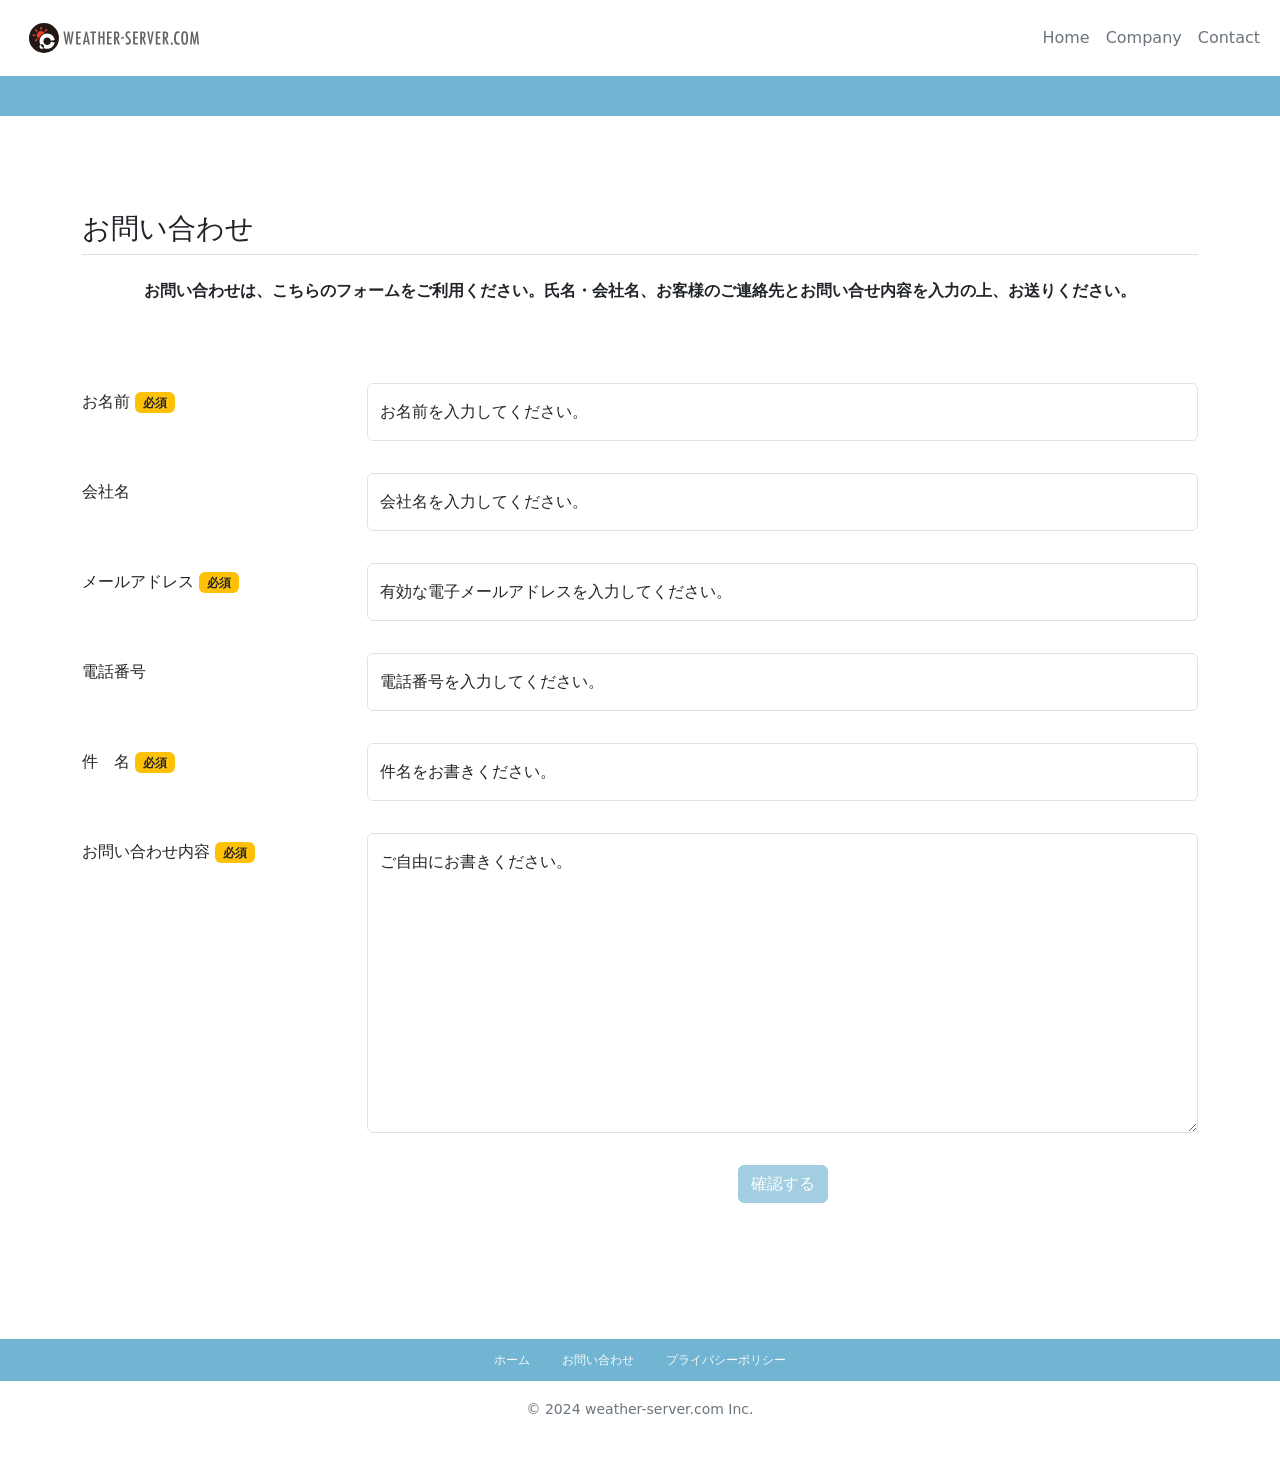
==== contact.html @ b683f3f1 "Deploy production e930aa9" ====
<!doctype html>
<html lang="ja">
  <head>
    <meta charset="utf-8">
    <meta name="viewport" content="width=device-width, initial-scale=1">

	<!-- Bootstrap CSS -->
		<link rel="stylesheet" href="css/bootstrap.min.css">
    <link rel="stylesheet" href="css/custom.css">
    <title>weather-server.com - お問い合わせ</title>
    <style>
      .imgbg {
        height: 800px;
        background-image: url(images/img_bg.jpg);
        background-position: top center;
        background-repeat: no-repeat;
        background-size: cover;
      }

      /* スマホ */
        @media (max-width: 425px) {
        .imgbg {
          height: 800px;
        }
      }

      .ruby {
        font-size: medium;
      }
     </style>
  </head>

  <body>
    <div class="container-fluid border-bottom border-wsdc-ocean border-40">
    <!-- ヘッダー -->
    <header class="py-2">
    <!-- ナビゲーション -->
      <nav class="navbar navbar-expand-lg">
        <div class="container-fluid">
          <a class="navbar-brand" href="index.html"><img src="images/wsdc_logo.svg" width="180" height="34" alt="weather-server.com"></a>
          <button class="navbar-toggler" type="button" data-bs-toggle="offcanvas" data-bs-target="#navbarNav" aria-controls="navbarNav" aria-expanded="false" aria-label="ナビゲーション切替">
            <span class="navbar-toggler-icon"></span>
          </button>
        </div>
        <div class="offcanvas offcanvas-end" tabindex="-1" id="navbarNav" aria-labelledby="navbarNavLabel">
          <div class="offcanvas-header text-end">
            <h5 class="offcanvas-title text-secondary" id="navbarNavLabel">weather-server.com</h5>
            <button type="button" class="btn-close text-reset" data-bs-dismiss="offcanvas" aria-label="Close"></button>
          </div>
          <div class="offcanvas-body">
            <div>
              <ul class="navbar-nav text-center">
                <li class="nav-item active">
                  <a class="nav-link link-secondary" href="index.html">Home</a>
                </li>
                <li class="nav-item active">
                  <a class="nav-link link-secondary" href="index.html#company">Company</a>
                </li>
                <li class="nav-item active">
                  <a class="nav-link link-secondary" href="contact.html">Contact</a>
                </li>
              </ul>
            </div>
          </div>
        </div>
      </nav>
    </header>
    </div>
    <!-- メイン -->
  <main>
    <div class="container my-6 my-lg-8">
      <!-- コンテンツ（お問い合わせ） -->
      <div class="pb-5">
        <h3 class="border-bottom pb-2">お問い合わせ</h3>
        <p class="fw-bold text-lg-center pt-3">お問い合わせは、こちらのフォームをご利用ください。氏名・会社名、お客様のご連絡先とお問い合せ内容を入力の上、お送りください。</p>
      </div>
      <div>
          <!-- フォーム -->
          <form>
        <!-- お名前 -->
        <div class="row py-3">
          <label for="name" class="col-md-3 col-form-label">お名前 <span class="badge bg-warning text-dark">必須</span></label>
          <div class="col-md-9">
            <div class="form-floating">
              <input type="text" class="form-control" id="name" placeholder="お名前" required>
              <label for="name">お名前を入力してください。</label>
            </div>
          </div>
        </div>
        <!-- 会社名 -->
        <div class="row py-3">
          <label for="name" class="col-md-3 col-form-label">会社名</label>
          <div class="col-md-9">
            <div class="form-floating">
              <input type="text" class="form-control" id="corpname" placeholder="会社名" required>
              <label for="name">会社名を入力してください。</label>
            </div>
          </div>
        </div>
        <!-- メールアドレス -->
        <div class="row py-3">
          <label for="email" class="col-md-3 col-form-label">メールアドレス <span class="badge bg-warning text-dark">必須</span></label>
          <div class="col-md-9">
            <div class="form-floating">
              <input type="email" class="form-control" id="email" placeholder="メールアドレス" required>
              <label for="email">有効な電子メールアドレスを入力してください。</label>
            </div>
          </div>
        </div>
        <!-- 件名 -->
        <div class="row py-3">
          <label for="text" class="col-md-3 col-form-label">電話番号</label>
          <div class="col-md-9">
            <div class="form-floating">
              <input type="text" class="form-control" id="telnumber" placeholder="電話番号" required>
              <label for="text">電話番号を入力してください。</label>
            </div>
          </div>
        </div>
        <!-- 件名 -->
        <div class="row py-3">
          <label for="text" class="col-md-3 col-form-label">件　名 <span class="badge bg-warning text-dark">必須</span></label>
          <div class="col-md-9">
            <div class="form-floating">
              <input type="text" class="form-control" id="mailtitle" placeholder="件名" required>
              <label for="text">件名をお書きください。</label>
            </div>
          </div>
        </div>
        <!-- 内容 -->
        <div class="row py-3">
          <label for="message" class="col-md-3 col-form-label">お問い合わせ内容 <span class="badge bg-warning text-dark">必須</span></label>
          <div class="col-md-9">
            <div class="form-floating">
              <textarea class="form-control" id="message" rows="8" name="message" placeholder="問い合わせ内容" style="height: 300px;"></textarea>
              <label for="message">ご自由にお書きください。</label>
            </div>
          </div>
        </div>
        <!-- 確認ボタン -->
        <div class="row justify-content-end py-3">
          <div class="col-md-9 text-center">
            <button type="submit" class="btn btn-wsdc-ocean text-white" disabled="disabled">確認する</button>
          </div>
        </div>
          </form>
      </div>
    </div>
  </main>

      <!-- フッター -->
      
      <footer class="py-4 align-self-end">
      <div class="container-fluid bg-wsdc-ocean">
        <nav>
          <ul class="nav justify-content-center fs-7 py-1">
            <li class="nav-item active">
              <a class="nav-link link-light" href="index.html">ホーム</a>
            </li>
            <li class="nav-item active">
              <a class="nav-link link-light" href="contact.html">お問い合わせ</a>
            </li>
            <li class="nav-item active">
              <a class="nav-link link-light" href="policy.html">プライバシーポリシー</a>
            </li>
          </ul>
        </nav>
      </div>
      <div class="py-3 text-center text-secondary">
        <small>&copy; 2024 weather-server.com Inc.</small>
      </div>

      </footer>

    <!-- Optional JavaScript; choose one of the two! -->
    <script type="text/JavaScript" src="js/script.js"></script>

    <!-- Option 1: Bootstrap Bundle with Popper -->
    <script src="js/bootstrap.bundle.min.js"></script>
  </body>
</html>
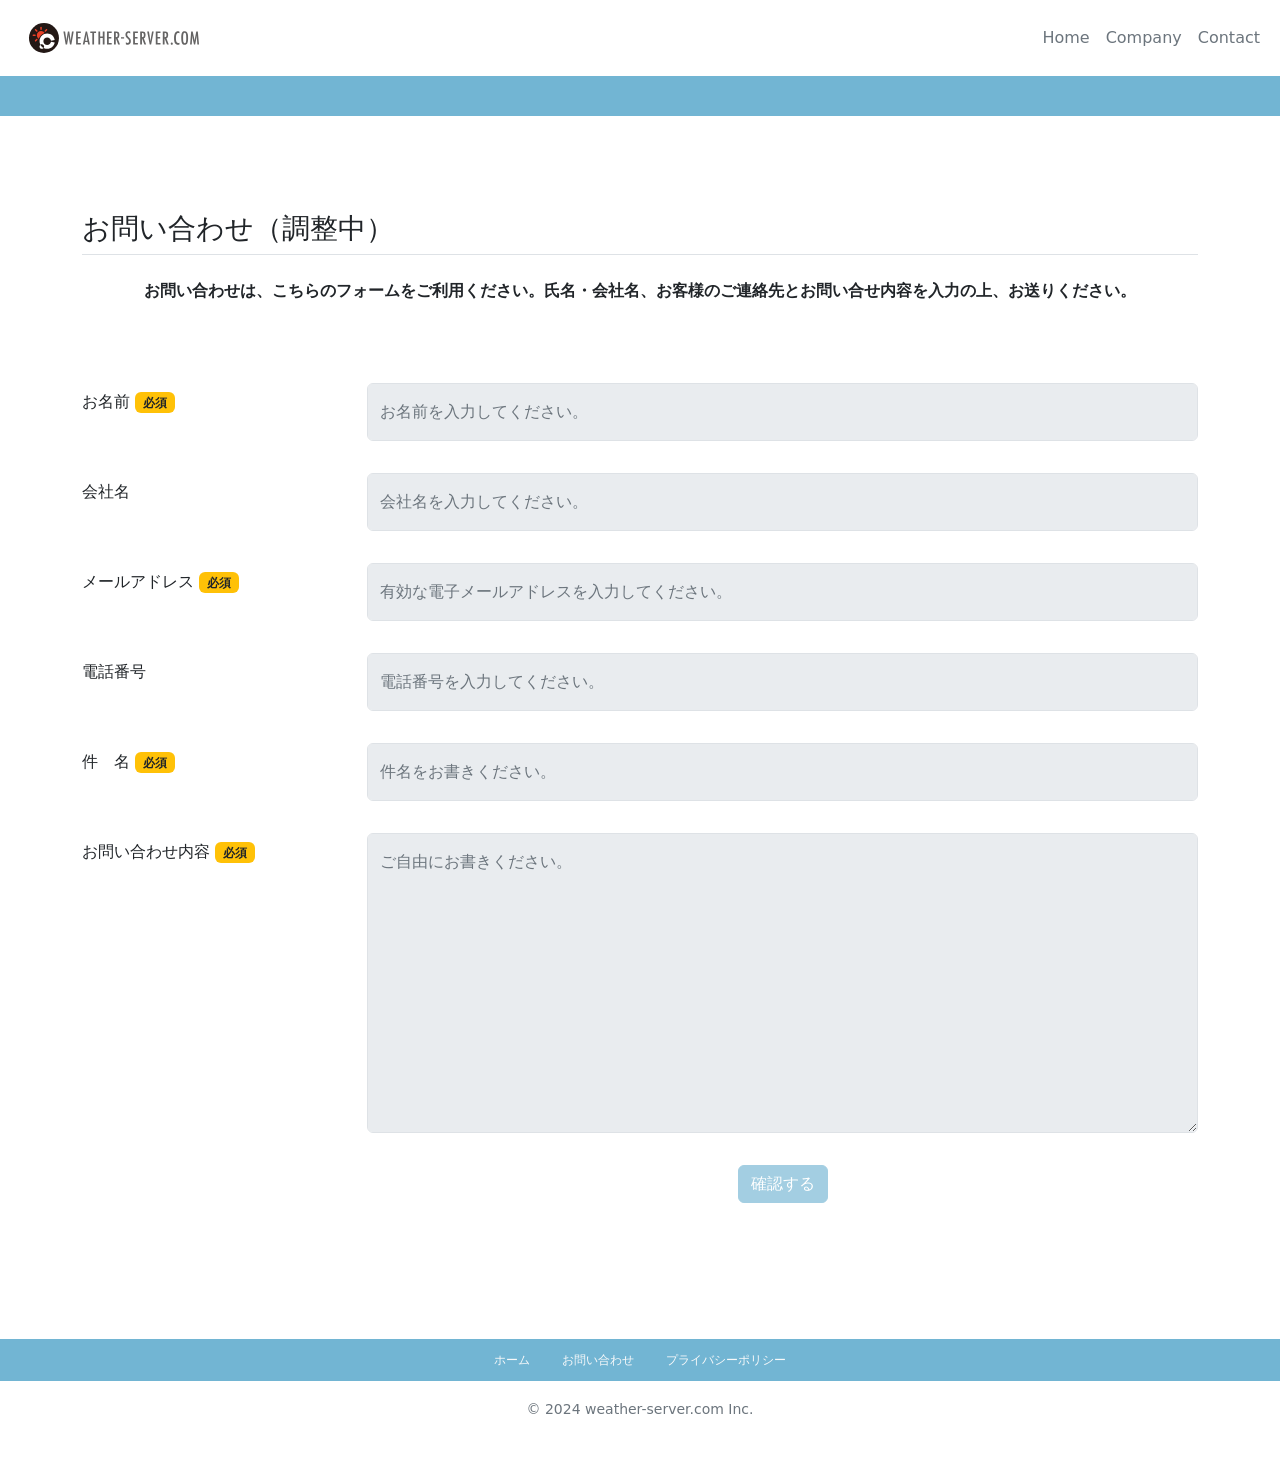
==== commit 8bffab33: "Deploy production c5131e4" ====
--- a/contact.html
+++ b/contact.html
@@ -71,7 +71,7 @@
     <div class="container my-6 my-lg-8">
       <!-- コンテンツ（お問い合わせ） -->
       <div class="pb-5">
-        <h3 class="border-bottom pb-2">お問い合わせ</h3>
+        <h3 class="border-bottom pb-2">お問い合わせ（調整中）</h3>
         <p class="fw-bold text-lg-center pt-3">お問い合わせは、こちらのフォームをご利用ください。氏名・会社名、お客様のご連絡先とお問い合せ内容を入力の上、お送りください。</p>
       </div>
       <div>
@@ -82,7 +82,7 @@
           <label for="name" class="col-md-3 col-form-label">お名前 <span class="badge bg-warning text-dark">必須</span></label>
           <div class="col-md-9">
             <div class="form-floating">
-              <input type="text" class="form-control" id="name" placeholder="お名前" required>
+              <input type="text" class="form-control" id="name" placeholder="お名前" required disabled>
               <label for="name">お名前を入力してください。</label>
             </div>
           </div>
@@ -92,7 +92,7 @@
           <label for="name" class="col-md-3 col-form-label">会社名</label>
           <div class="col-md-9">
             <div class="form-floating">
-              <input type="text" class="form-control" id="corpname" placeholder="会社名" required>
+              <input type="text" class="form-control" id="corpname" placeholder="会社名" required disabled>
               <label for="name">会社名を入力してください。</label>
             </div>
           </div>
@@ -102,7 +102,7 @@
           <label for="email" class="col-md-3 col-form-label">メールアドレス <span class="badge bg-warning text-dark">必須</span></label>
           <div class="col-md-9">
             <div class="form-floating">
-              <input type="email" class="form-control" id="email" placeholder="メールアドレス" required>
+              <input type="email" class="form-control" id="email" placeholder="メールアドレス" required disabled>
               <label for="email">有効な電子メールアドレスを入力してください。</label>
             </div>
           </div>
@@ -112,7 +112,7 @@
           <label for="text" class="col-md-3 col-form-label">電話番号</label>
           <div class="col-md-9">
             <div class="form-floating">
-              <input type="text" class="form-control" id="telnumber" placeholder="電話番号" required>
+              <input type="text" class="form-control" id="telnumber" placeholder="電話番号" required disabled>
               <label for="text">電話番号を入力してください。</label>
             </div>
           </div>
@@ -122,7 +122,7 @@
           <label for="text" class="col-md-3 col-form-label">件　名 <span class="badge bg-warning text-dark">必須</span></label>
           <div class="col-md-9">
             <div class="form-floating">
-              <input type="text" class="form-control" id="mailtitle" placeholder="件名" required>
+              <input type="text" class="form-control" id="mailtitle" placeholder="件名" required disabled>
               <label for="text">件名をお書きください。</label>
             </div>
           </div>
@@ -132,7 +132,7 @@
           <label for="message" class="col-md-3 col-form-label">お問い合わせ内容 <span class="badge bg-warning text-dark">必須</span></label>
           <div class="col-md-9">
             <div class="form-floating">
-              <textarea class="form-control" id="message" rows="8" name="message" placeholder="問い合わせ内容" style="height: 300px;"></textarea>
+              <textarea class="form-control" id="message" rows="8" name="message" placeholder="問い合わせ内容" style="height: 300px;" disabled></textarea>
               <label for="message">ご自由にお書きください。</label>
             </div>
           </div>
